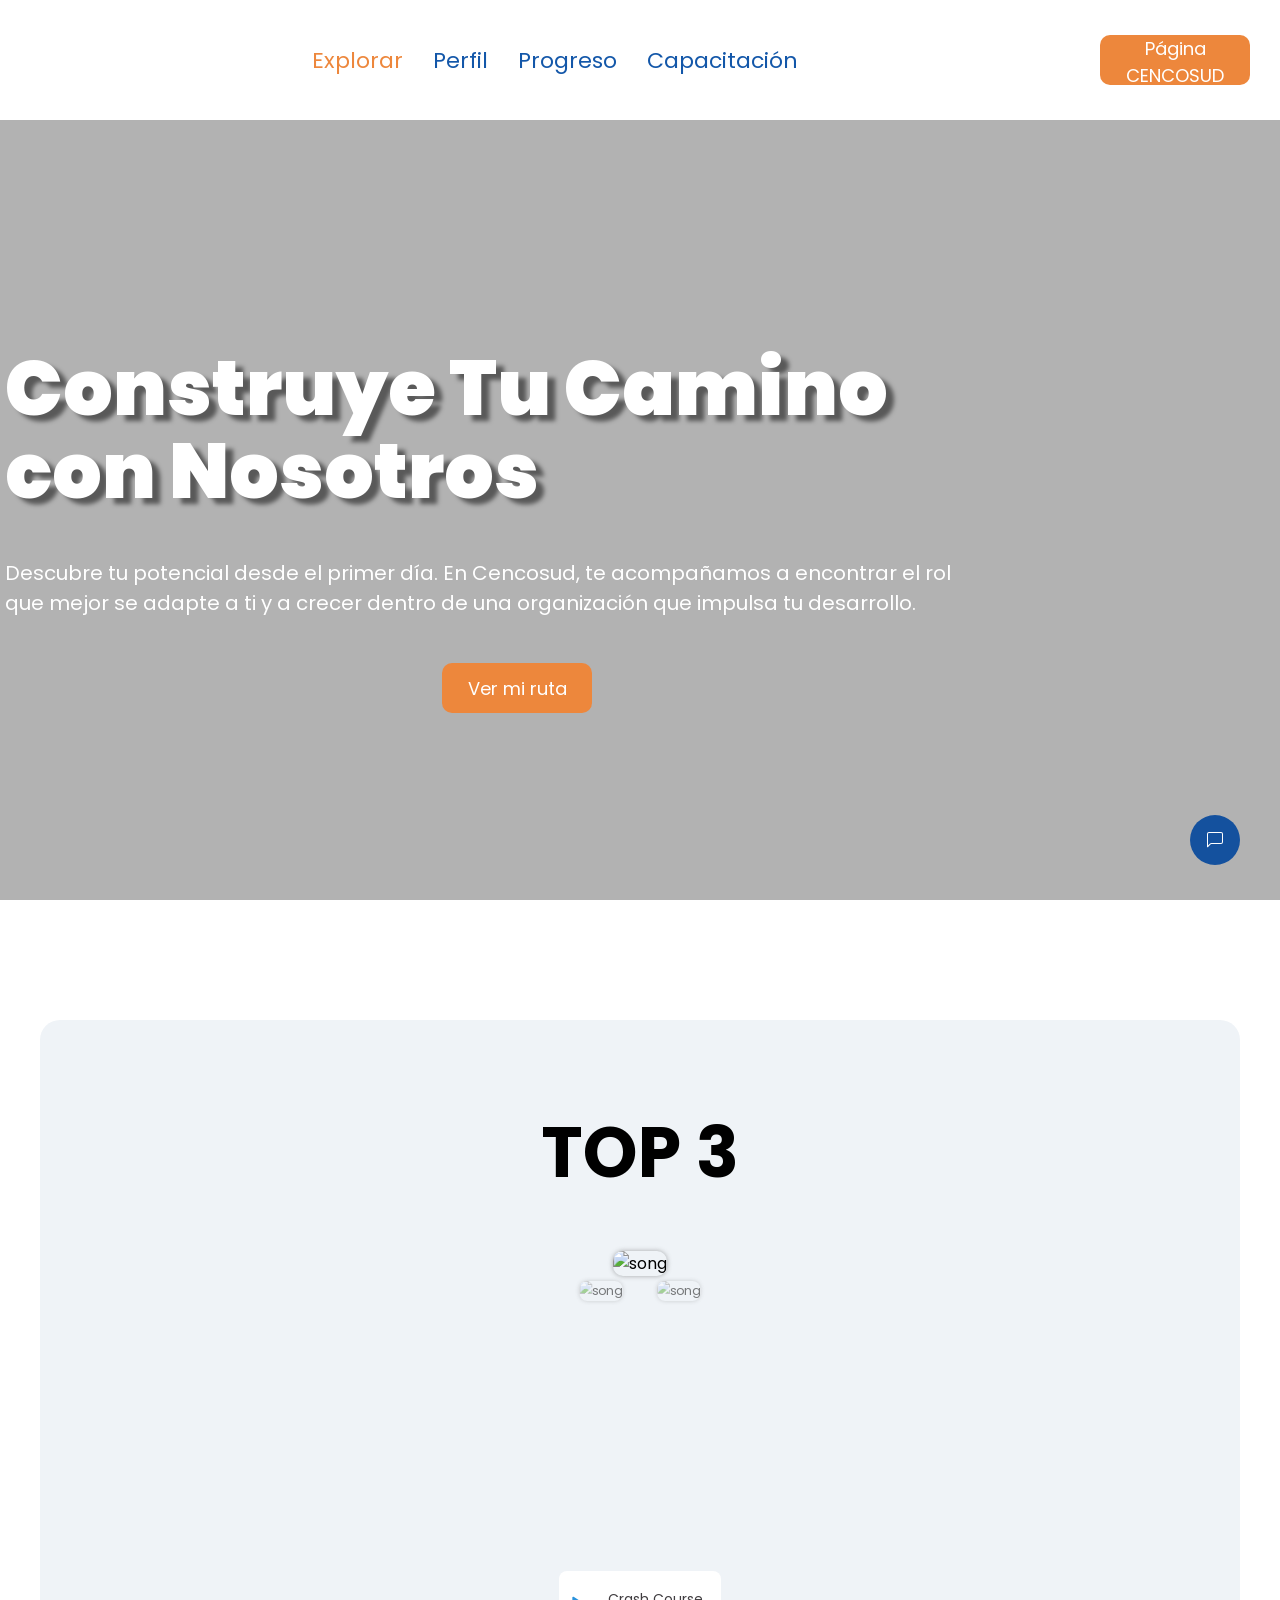
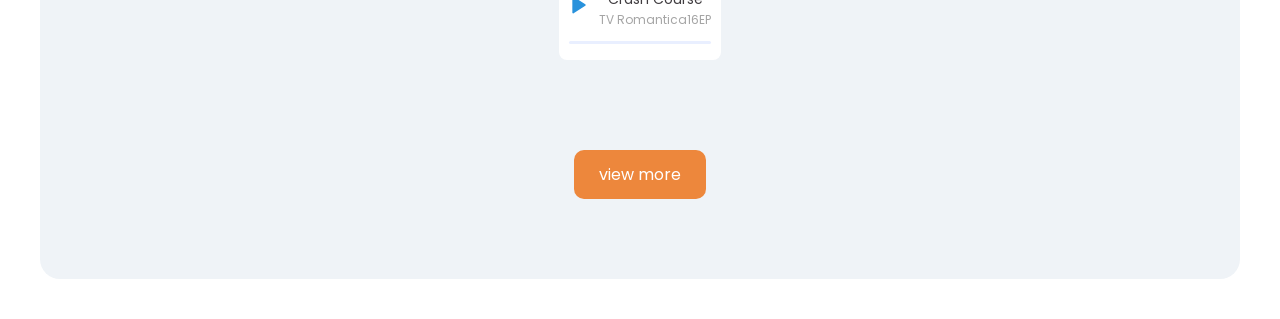
==== HTML/index.html @ 0e4ccda7 "Subiendo archivos ahora si" ====
<!DOCTYPE html>
<html lang="es">
<head>
    <meta charset="UTF-8">
    <meta name="viewport" content="width=device-width, initial-scale=1.0">
    <title>CENCOSUD</title>
    <link rel="stylesheet" href="../CSS/style.css">
    <meta name="viewport" content="width=device-width, initial-scale=1.0">
    <!-- Google fonts Linck-For Icons-->
     <link href="https://fonts.googleapis.com/css2?family=Material+Symbols+Outlined" rel="stylesheet" />
</head>
<body>
    <header class="head">
        <div class="contenedor">
            <div class="logo">
                <span><img src="https://upload.wikimedia.org/wikipedia/commons/d/dc/Cencosud_logo.svg" alt="" width="145px"></span>
            </div>

            <div class="menu-opciones">
                <ul>
                    <li>
                        <a id="home" href="index.html">Explorar</a>
                    </li>
                    <li>
                        <a href="perfil.html">Perfil</a>
                    </li>
                    <li>
                        <a href="#">Progreso</a>
                    </li>
                    <li>
                        <a href="#">Capacitación</a>
                    </li>
                </ul>
            </div>

            <div class="controles-usuario">
                <ion-icon name="search"></ion-icon>
                <button id="btn-sign-up">Página CENCOSUD</button>
                <ion-icon id="btn-menu" name="menu"></ion-icon>
            </div>
        </div>
        
    </header>
    <main>
        <section class="seccion-1">
            <div class="texto">
                <span>Construye Tu Camino con Nosotros</span>
                <br>
                <p>Descubre tu potencial desde el primer día. En Cencosud, te acompañamos a encontrar el rol que mejor se adapte a ti y a crecer dentro de una organización que impulsa tu desarrollo.</p>
                <br>
                <button id="btn-sign-up">Ver mi ruta</button>
            </div>
        </section>
    </main>
</div>
<div class="uno">
    <div class="letra2">
    <h1>TOP 3 </h1>
    <br>
       <div class="container">
        <input type="radio" name="slider" id="item-1" checked>
        <input type="radio" name="slider" id="item-2">
        <input type="radio" name="slider" id="item-3">
      <div class="cards">
        <label class="card" for="item-1" id="song-1">
          <img src="https://encrypted-tbn0.gstatic.com/images?q=tbn:ANd9GcQojtYl7X9Nh3d_WMfOgQzJTNVOuyBtOeC57Q&s" alt="song">
        </label>
        <label class="card" for="item-2" id="song-2">
          <img src="https://encrypted-tbn0.gstatic.com/images?q=tbn:ANd9GcQojtYl7X9Nh3d_WMfOgQzJTNVOuyBtOeC57Q&s" alt="song">
        </label>
        <label class="card" for="item-3" id="song-3">
          <img src="https://encrypted-tbn0.gstatic.com/images?q=tbn:ANd9GcQojtYl7X9Nh3d_WMfOgQzJTNVOuyBtOeC57Q&s" alt="song">
        </label>
      </div>
      <div class="player">
        <div class="upper-part">
          <div class="play-icon">
            <svg width="20" height="20" fill="#2992dc" stroke="#2992dc" stroke-linecap="round" stroke-linejoin="round" stroke-width="2" class="feather feather-play" viewBox="0 0 24 24">
              <defs/>
              <path d="M5 3l14 9-14 9V3z"/>
            </svg>
          </div>
          <div class="info-area" id="test">
            <label class="song-info" id="song-info-1">
              <div class="title">Crash Course</div>
              <div class="sub-line">
                <div class="subtitle">TV Romantica</div>
                <div class="time">16EP</div>
              </div>
            </label>
            <label class="song-info" id="song-info-2">
              <div class="title">The Glory</div>
              <div class="sub-line">
                <div class="subtitle">Drama</div>
                <div class="time">8EP</div>
              </div>
            </label>
            <label class="song-info" id="song-info-3">
              <div class="title">Love To Hate You</div>
              <div class="sub-line">
                <div class="subtitle">Comedia Romantica</div>
                <div class="time">10EP</div>
              </div>
            </label>
          </div>
        </div>
        <div class="progress-bar">
          <span class="progress"></span>
        </div>
      </div>
    </div>
    <br><br>
      <div class="boton">
        <button class="btn-699" onclick="btns()">view more</button>
    </div>
        
    </div>
</section>
    <button class="chatbot-toggler">
        <svg xmlns="http://www.w3.org/2000/svg" width="16" height="16" fill="currentColor" class="bi bi-chat-left" viewBox="0 0 16 16">
            <path d="M14 1a1 1 0 0 1 1 1v8a1 1 0 0 1-1 1H4.414A2 2 0 0 0 3 11.586l-2 2V2a1 1 0 0 1 1-1zM2 0a2 2 0 0 0-2 2v12.793a.5.5 0 0 0 .854.353l2.853-2.853A1 1 0 0 1 4.414 12H14a2 2 0 0 0 2-2V2a2 2 0 0 0-2-2z"/>
        </svg>
        <svg xmlns="http://www.w3.org/2000/svg" width="16" height="16" fill="currentColor" class="bi bi-x-lg" viewBox="0 0 16 16">
            <path d="M2.146 2.854a.5.5 0 1 1 .708-.708L8 7.293l5.146-5.147a.5.5 0 0 1 .708.708L8.707 8l5.147 5.146a.5.5 0 0 1-.708.708L8 8.707l-5.146 5.147a.5.5 0 0 1-.708-.708L7.293 8z"/>
        </svg>
    </button>
    <div class="chatbot">
        <header class="header">
            <h2>Chatbot</h2>
            <svg class="close-btn" xmlns="http://www.w3.org/2000/svg" width="16" height="16" fill="currentColor" class="bi bi-x-lg" viewBox="0 0 16 16">
                <path d="M2.146 2.854a.5.5 0 1 1 .708-.708L8 7.293l5.146-5.147a.5.5 0 0 1 .708.708L8.707 8l5.147 5.146a.5.5 0 0 1-.708.708L8 8.707l-5.146 5.147a.5.5 0 0 1-.708-.708L7.293 8z"/>
            </svg>
        </header>
        <ul class="chatbox">
            <li class="chat incoming">
                <span class="material-symbols-outlined">smart_toy</span>
                <p>Hola, ¿en que puedo ayudarte? <br> Me podrias informar..</p>
            </li>
        </ul>
        <div class="chat-input">
            <textarea placeholder="Enviar mensage" required></textarea>
            <span id="send-btn" class="material-symbols-outlined">send</span>
        </div>
    </div>

    <script type="module" src="https://unpkg.com/ionicons@7.1.0/dist/ionicons/ionicons.esm.js"></script>
    <script nomodule src="https://unpkg.com/ionicons@7.1.0/dist/ionicons/ionicons.js"></script>
    <script src="../JS/script.js"></script>
    <script src="../JS/script2.js"></script>
</body>
</html>
---- CSS/style.css ----
@import url('https://fonts.googleapis.com/css2?family=Poppins:wght@400;600&display=swap');

:root{
    --background-color:#d7d7d7;
    --color-principal:rgb(237,135,60);
    --color-texto:#1357a9;
    --color-hover:rgb(243,175,125);
    --color-titulo:rgb(234, 217, 200);
}
*{
    margin: 0;
    padding: 0;
    box-sizing: border-box;
    font-family: 'Poppins', sans-serif;
}
body{
    background-image:url(https://media.istockphoto.com/id/1947499362/es/foto/grupo-feliz-de-gente-de-negocios-discutiendo-la-estrategia-durante-la-reuni%C3%B3n-del-equipo-en-el.jpg?s=612x612&w=is&k=20&c=bhwpzDXOCRJqXQF7XyUDvnE7elRLzq-Gkh4oETHHo2c=);
    background-size: cover;
    background-repeat: no-repeat;
    background-position: center;
    background-attachment: fixed;
    min-height: 100vh;
    position: relative;
}

/* 👇 CAPA DIFUMINADA */
body::before{
    content: "";
    position: fixed;
    top: 0;
    left: 0;
    width: 100%;
    height: 100%;

    backdrop-filter: blur(8px); /* 🔥 DIFUMINADO */
    background: rgba(0,0,0,0.3); /* 👈 oscurece un poco (pro) */

    z-index: -1;
}

/*Encabezado*/
.head{
    
    position: fixed;
    top: 0;
    z-index: 100;
    width: 100%;
    height: 120px;
    color: var(--color-texto);
    background-color:#FFF;
}
.head .contenedor{
    display: flex;
    justify-content: space-between;
    align-items: center;
    width: 100%;
    max-width: 1280px;
    height: 100%;
    margin: 0 auto;
    padding: 0 30px;
}

/*LOGO*/
.head .logo{
    display: flex;
    align-items: center;
}

.head .logo span{
    font-size: 35px;
    font-weight: 600;
    color: var(--color-titulo);
}

/*Menú opciones*/
.head .menu-opciones{
    height: auto;
}
.head .menu-opciones ul{

    display: flex;
    flex-direction: row;
}
.head .menu-opciones li{
    list-style: none;
    margin: 15px;
}
.head .menu-opciones a{
    color: var(--color-texto);
    text-decoration: none;
    transition: color 0.2s ease;
    font-size: 22px;
}
.head .menu-opciones a:hover{
    color: var(--color-principal);
}

/*Controles usuario*/
.head .controles-usuario{

    display: flex;
    gap: 20px;
    align-items: center;
    order: 1;
}
.head .controles-usuario ion-icon{
    font-size: 25px;
    cursor: pointer;
    color: var(--color-principal);
}
.head .controles-usuario ion-icon:hover{
    color: var(--color-hover);
}


main .seccion-1 .texto button{
    align-self: center; /* 👈 CENTRA SOLO EL BOTÓN */
}

#btn-sign-up{
    border: none;
    cursor: pointer;
    width: 150px;
    height: 50px;
    border-radius: 10px;
    background-color: var(--color-principal);
    color: #fff;
    font-size: 18px;
}
#btn-sign-up:hover{
    background-color: var(--color-hover);
}

.head #btn-menu{
    display: none;
}

.head #home{
    color: var(--color-principal);
}




/*Main*/
main{
    margin-top: 80px;
    justify-content: flex-start;
}
main .seccion-1 {
    max-width: 1280px;
    margin: 0 auto;
    display: flex;
    justify-content: flex-start; /* 👈 IZQUIERDA */
    align-items: center;
    height: 100vh;
    width: 100%;
    padding-left: 5px; /* opcional */
}
main .seccion-1 .texto {
    display: flex;
    flex-direction: column;
    align-items: flex-start; /* 👈 clave */
    text-align: left;
    gap: 10px;
}
main .seccion-1 .texto span{
    display: block; /* 👈 MUY IMPORTANTE */
    color: #ffffff;
    font-size: 6vw;
    font-weight: 900;
    line-height: 6.5vw;
    width: 80vw;
    text-shadow: 8px 6px 4px rgba(0, 0, 0, 0.5);
}
main .seccion-1 .texto p{
    width: 75vw;
    font-size: 20px;
    color: #fff;
}

main .seccion-1 .texto .precio-nuevo{
    font-size: 25px;
    color: var(--color);
}


/*Responsive*/
@media (max-width: 865px){

    .head #btn-menu{
        display: block;
    }
    .head .menu-opciones{
        height: 0;
        background-color: #fff;
        overflow: hidden;
        border-bottom: 2px solid var(--color-principal);
        transition: height 0.5s ease;
    }
    .head .menu-opciones.mostrar{
        height: 350px;
    }
    .head .menu-opciones.min{
        height: calc(100vh - 80px);
        overflow-y: auto;
    }
    .head .menu-opciones ul{
        flex-direction: column;
        align-items: center;
    }
}
@media (max-width:325px){
    .head .logo ion-icon{
        display: none;
    }
    .head .logo span{
        font-size: 20px;
    }
}


/*Estilos responsivos main*/
@media (max-width: 1000px){
    main .seccion-1 {
        width: 100%;
    }

    main .seccion-1 {
        width: 100%;
        justify-content: start;
        padding-top: 25px;
        flex-direction: column;
    }
    main .seccion-1 .texto{
        text-align: center;
        width: 80%;
        order: 1;
        margin-top: 20px;
    }

}




.chatbot-toggler{
    position: fixed;
    right: 40px;
    bottom: 35px;
    height: 50px;
    width: 50px;
    color: #FFF;
    border: none;
    display: flex;
    align-items: center;
    justify-content: center;
    outline: none;
    cursor: pointer;
    background: #14519E;
    border-radius: 50%;
    transition: all 0.2s ease;
}

.show-chatbot .chatbot-toggler{
    transform: rotate(90deg);
}

.chatbot-toggler svg{
    position: absolute;
}
.show-chatbot .chatbot-toggler svg:first-child, 
.chatbot-toggler svg:last-child{
    opacity: 0;
}
.show-chatbot .chatbot-toggler svg:last-child{
    opacity: 1;
}
.chatbot{
    position: fixed;
    right: 40px;
    bottom: 100px;
    width: 420px;
    transform: scale(0.5);
    opacity: 0;
    pointer-events: none;
    border-radius: 15px;
    overflow: hidden;
    background: #B6C9E1;
    transform-origin:bottom right;
    box-shadow: 0 0 128px 0 rgba(0,0,0,0.1),
    0 32px 64px -48px rgba(0,0,0,0.5);
    transition: all 0.1s ease;
}
.show-chatbot .chatbot{
    transform: scale(1);
    opacity: 1;
    pointer-events: auto;
}
.chatbot .header{
    background: #14519E;
    padding: 16px 0;
    text-align: center;
    position: relative;
}
.chatbot .header h2{
    color: #FFF;
    font-size: 1.4rem;

}
.chatbot .header svg{
    position: absolute;
    right: 20px;
    top: 50%;
    color: #FFF;
    cursor: pointer;
    display: none;
    transform: translateY(-50%);
}
.chatbot .chatbox{
    height: 430px;
    overflow-y: auto;
    padding: 30px 20px 100px;
}


.chatbot .chat{
    display: flex;
}
.chatbot .incoming span{
    height: 32px;
    width: 30px;
    color: #FFF;
    align-self: flex-end;
    background: #14519E;
    text-align: center;
    line-height: 32px;
    border-radius: 6px;
    margin: 0 10px 7px 0;
}
.chatbot .outgoing{
    margin: 20px 0;
    justify-content: flex-end;
}
.chatbot .chat p{
    color: #FFF;
    max-width: 75%;
    white-space: pre-wrap;
    font-size: 0.95rem;
    padding: 12px 16px;
    border-radius: 10px 10px 0 10px;
    background: #14519E;
}
.chatbot .incoming p{
    color: #000;
    background: #f2f2f2;
    border-radius:10px 10px 10px 0;
}
.chatbot .chat-input{
    position: absolute;
    bottom: 0;
    width: 100%;
    display: flex;
    gap: 5px;
    background: #FFF;
    padding: 5px 20px;
    border-top: 1px solid #ccc;
}
.chat-input textarea{
    height: 55px;
    width: 100%;
    border: none;
    outline: none;
    max-height: 180px;
    font-size: 0.95rem;
    resize: none;
    padding: 16px 15px 16px 0; 
}
.chat-input span{
    align-self:flex-end;
    height: 55px;
    line-height: 55px;
    color: #14519E;
    font-size: 1.35rem;
    cursor: pointer;
    visibility: hidden;
}
.chat-input textarea:valid ~ span{
    visibility: visible;
}

@media(max-width:490px){
    .chatbot{
        right: 0;
        bottom: 0;
        width: 100%;
        height: 100%;
        border-radius: 0;
    }
    .chatbot .chatbox{
        height: 90%;
    }
    .chatbot .header svg{
        display: block;
    }
}




/* CONTENEDOR GENERAL */
.uno{
  width: 100%;
  display: flex;
  flex-direction: column;
  align-items: center;
}

/* CONTENEDOR PRINCIPAL */
.container {
  width: 100%;
  max-width: 800px;
  height: auto;
  transform-style: preserve-3d;
  display: flex;
  justify-content: center;
  flex-direction: column;
  align-items: center;
  margin: 0 auto; /* CENTRADO */
  padding: 20px;
}

/* OCULTAR INPUTS */
.container input{
  display: none;
}

/* CARDS */
.cards {
  position: relative;
  width: 100%;
  height: 300px;
  margin-bottom: 20px;
}

.card {
  position: absolute;
  width: 60%;
  height: 100%;
  left: 0;
  right: 0;
  margin: auto;
  transition: transform .4s ease, opacity .4s ease;
  cursor: pointer;
}

.card img {
  width: 100%;
  height: 100%;
  border-radius: 10px;
  object-fit: cover;
  box-shadow: 0px 0px 5px rgba(81, 81, 81, 0.47);
}

/* EFECTO SLIDER */
#item-1:checked ~ .cards #song-1,
#item-2:checked ~ .cards #song-2,
#item-3:checked ~ .cards #song-3 {
  transform: translateX(0) scale(1);
  opacity: 1;
  z-index: 2;
}

#item-1:checked ~ .cards #song-2,
#item-2:checked ~ .cards #song-3,
#item-3:checked ~ .cards #song-1 {
  transform: translateX(40%) scale(0.8);
  opacity: 0.5;
  z-index: 1;
}

#item-1:checked ~ .cards #song-3,
#item-2:checked ~ .cards #song-1,
#item-3:checked ~ .cards #song-2 {
  transform: translateX(-40%) scale(0.8);
  opacity: 0.5;
  z-index: 1;
}

/* PLAYER */
.player {
  background-color: #fff;
  border-radius: 8px;
  width: 100%;
  max-width: 400px;
  padding: 16px 10px;
}

.upper-part {
  display: flex;
  align-items: center;
  margin-bottom: 12px;
}

.play-icon{
  margin-right: 10px;
}

.song-info {
  width: 100%;
}

.song-info .title {
  color: #403d40;
  font-size: 14px;
  line-height: 24px;
}

.sub-line {
  display: flex;
  justify-content: space-between;
}

.subtitle, .time {
  font-size: 12px;
  color: #a5a5a5;
}

/* BARRA */
.progress-bar {
  height: 3px;
  width: 100%;
  background-color: #e9efff;
  border-radius: 2px;
  overflow: hidden;
}

.progress {
  width: 60%;
  height: 100%;
  background-color: #2992dc;
  border-radius: 6px;
}

/* INFO SLIDE */
.info-area {
  width: 100%;
  position: relative;
  transition: transform .4s ease-in;
}

#item-1:checked ~ .player #test {
  transform: translateY(0);
}

#item-2:checked ~ .player #test {
  transform: translateY(-40px);
}

#item-3:checked ~ .player #test {
  transform: translateY(-80px);
}

/* BOTÓN */
.boton{
  width: 100%;
  display: flex;
  justify-content: center;
  margin-top: 20px;
}

.btn-699{
  padding: 12px 25px;
  border: none;
  border-radius: 10px;
  background: var(--color-principal);
  color: #fff;
  cursor: pointer;
  font-size: 16px;
}

.btn-699:hover{
  background: var(--color-hover);
}

/* RESPONSIVE TABLET */
@media (max-width: 768px){

  .card{
    width: 80%;
  }

  .cards{
    height: 250px;
  }

  .container{
    padding: 10px;
  }
}

/* RESPONSIVE MÓVIL */
@media (max-width: 480px){

  .card{
    width: 90%;
  }

  .cards{
    height: 200px;
  }

  .player{
    max-width: 90%;
  }

  .song-info .title{
    font-size: 12px;
  }

  .subtitle, .time{
    font-size: 10px;
  }

  .btn-699{
    width: 80%;
  }
}
.uno{
    text-align: center;
    background-color: #eff3f7;

    width: 100%;
    padding: 80px 20px; /* 👈 reemplaza height */
    margin: 40px auto;
    max-width: 1200px;
    border-radius: 20px;
}

/* TÍTULOS */
.uno h1{
    font-size: 70px;
}

.uno h2{
    font-size: 28px;
}

/* RESPONSIVE TABLET */
@media (max-width: 768px){

    .uno{
        padding: 60px 15px;
    }

    .uno h1{
        font-size: 45px;
    }

    .uno h2{
        font-size: 22px;
    }
}

/* RESPONSIVE MÓVIL */
@media (max-width: 480px){

    .uno{
        padding: 50px 10px;
    }

    .uno h1{
        font-size: 32px;
    }

    .uno h2{
        font-size: 18px;
    }
}


/* OCULTAR TODAS LAS INFO */
.song-info{
  opacity: 0;
  transform: translateY(20px);
  position: absolute;
  transition: all 0.4s ease;
}

#item-1:checked ~ .player #song-info-1,
#item-2:checked ~ .player #song-info-2,
#item-3:checked ~ .player #song-info-3{
  opacity: 1;
  transform: translateY(0);
  position: relative;
}
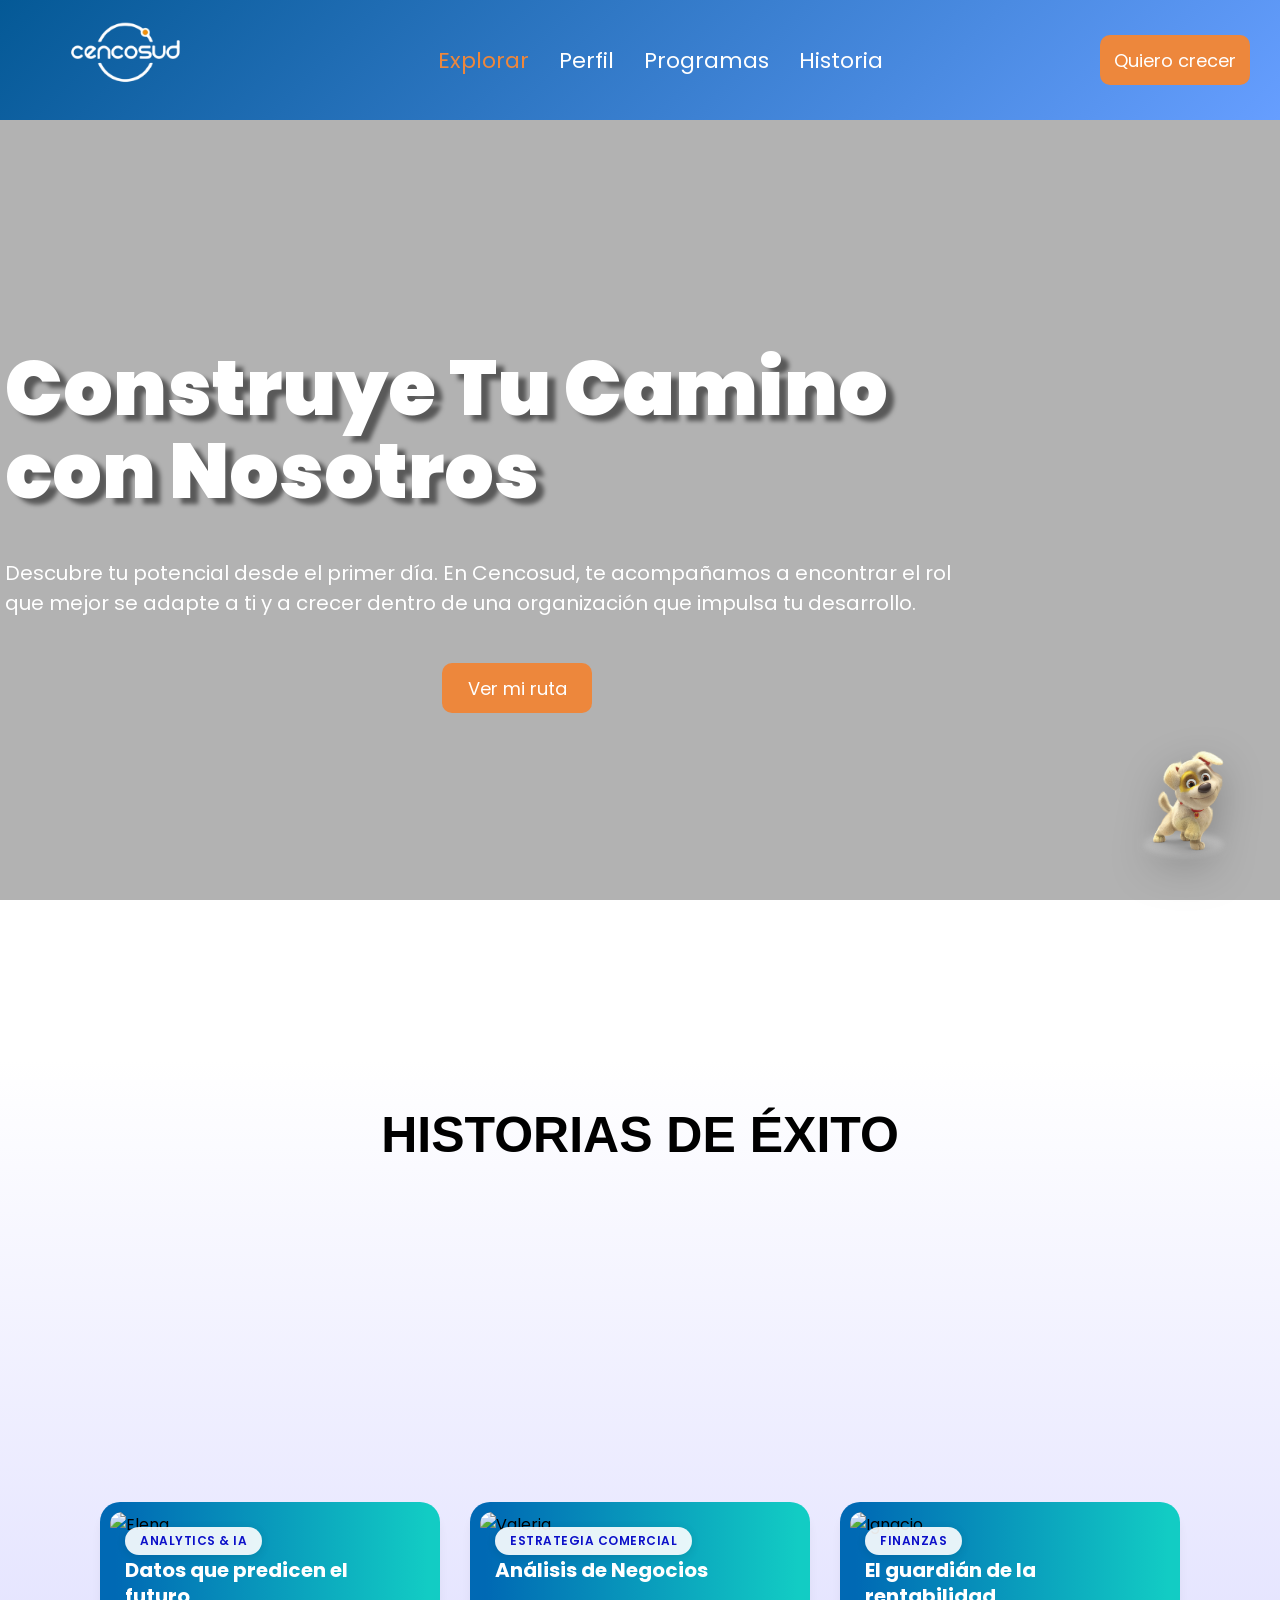
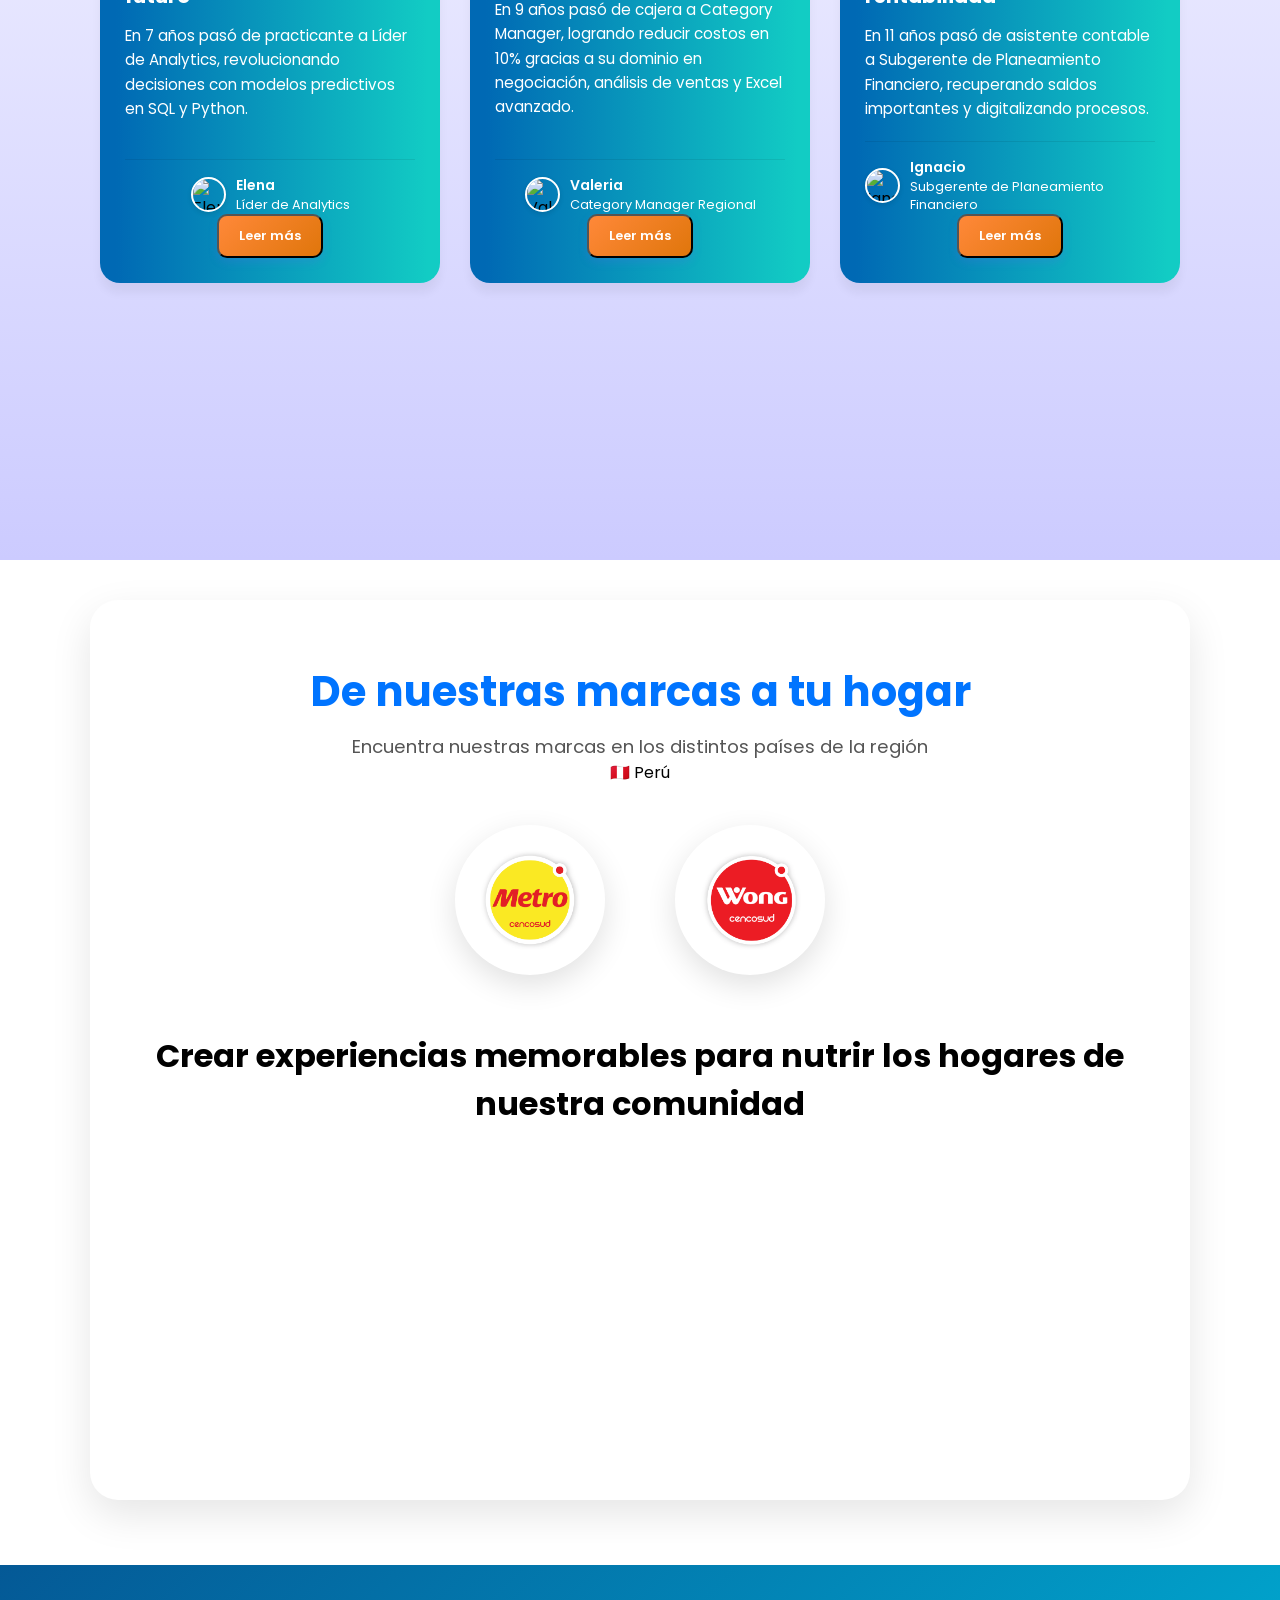
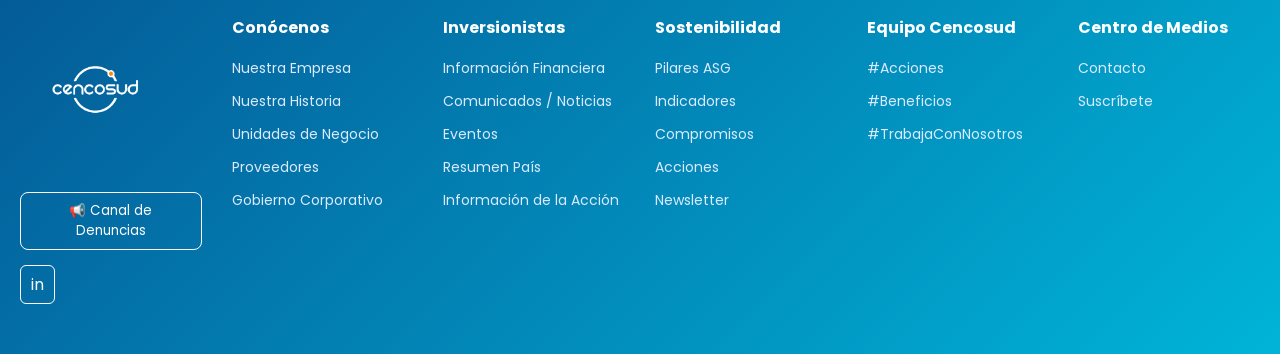
==== commit 774c33c0: "Agrego nuevos archivos al proyecto" ====
--- a/HTML/index.html
+++ b/HTML/index.html
@@ -5,6 +5,8 @@
     <meta name="viewport" content="width=device-width, initial-scale=1.0">
     <title>CENCOSUD</title>
     <link rel="stylesheet" href="../CSS/style.css">
+    <link rel="stylesheet" href="../CSS/perriPose.css">
+    <link rel = "stylesheet" href = "https://cdn.jsdelivr.net/npm/swiper@11/swiper-bundle.min.css" />
     <meta name="viewport" content="width=device-width, initial-scale=1.0">
     <!-- Google fonts Linck-For Icons-->
      <link href="https://fonts.googleapis.com/css2?family=Material+Symbols+Outlined" rel="stylesheet" />
@@ -13,7 +15,7 @@
     <header class="head">
         <div class="contenedor">
             <div class="logo">
-                <span><img src="https://upload.wikimedia.org/wikipedia/commons/d/dc/Cencosud_logo.svg" alt="" width="145px"></span>
+                <span><img src="../IMG/logoCencosud.png" alt="" width="190px"></span>
             </div>
 
             <div class="menu-opciones">
@@ -25,17 +27,16 @@
                         <a href="perfil.html">Perfil</a>
                     </li>
                     <li>
-                        <a href="#">Progreso</a>
+                        <a href="Programas.html">Programas</a>
                     </li>
                     <li>
-                        <a href="#">Capacitación</a>
+                        <a href="historia.html">Historia</a>
                     </li>
                 </ul>
             </div>
 
             <div class="controles-usuario">
-                <ion-icon name="search"></ion-icon>
-                <button id="btn-sign-up">Página CENCOSUD</button>
+                <button id="btn-sign-up" onclick = " window.location.href = 'tuRuta.html'">Quiero crecer</button>
                 <ion-icon id="btn-menu" name="menu"></ion-icon>
             </div>
         </div>
@@ -48,104 +49,462 @@
                 <br>
                 <p>Descubre tu potencial desde el primer día. En Cencosud, te acompañamos a encontrar el rol que mejor se adapte a ti y a crecer dentro de una organización que impulsa tu desarrollo.</p>
                 <br>
-                <button id="btn-sign-up">Ver mi ruta</button>
+                <button id="btn-sign">Ver mi ruta</button>
             </div>
         </section>
     </main>
 </div>
-<div class="uno">
-    <div class="letra2">
-    <h1>TOP 3 </h1>
-    <br>
-       <div class="container">
-        <input type="radio" name="slider" id="item-1" checked>
-        <input type="radio" name="slider" id="item-2">
-        <input type="radio" name="slider" id="item-3">
-      <div class="cards">
-        <label class="card" for="item-1" id="song-1">
-          <img src="https://encrypted-tbn0.gstatic.com/images?q=tbn:ANd9GcQojtYl7X9Nh3d_WMfOgQzJTNVOuyBtOeC57Q&s" alt="song">
-        </label>
-        <label class="card" for="item-2" id="song-2">
-          <img src="https://encrypted-tbn0.gstatic.com/images?q=tbn:ANd9GcQojtYl7X9Nh3d_WMfOgQzJTNVOuyBtOeC57Q&s" alt="song">
-        </label>
-        <label class="card" for="item-3" id="song-3">
-          <img src="https://encrypted-tbn0.gstatic.com/images?q=tbn:ANd9GcQojtYl7X9Nh3d_WMfOgQzJTNVOuyBtOeC57Q&s" alt="song">
-        </label>
+<main class="historiasE">
+  <div class="historias">
+    <h1> HISTORIAS DE ÉXITO </h1>
+  </div><br><br>
+
+  <div class="contend">
+    <div class="wrapper">
+      <div class="card-list swiper-wrapper">
+
+        <!-- Tarjeta 1: Valeria -->
+        <div class="card swiper-slide">
+          <div class="card-image">
+            <img src="../IMG/valeria.JPG" alt="Valeria" />
+            <div class="card-tag">Estrategia Comercial</div>
+          </div>
+          <div class="card-content">
+            <h3 class="card-title">Análisis de Negocios</h3>
+            <p class="card-text">En 9 años pasó de cajera a Category Manager, logrando reducir costos en 10% gracias a su dominio en negociación, análisis de ventas y Excel avanzado.</p>
+            <div class="card-footer">
+              <div class="card-profile">
+                <img src="../IMG/valeria.JPG" alt="Valeria" />
+                <div class="card-profile-info">
+                  <span class="card-profile-name">Valeria</span>
+                  <span class="card-profile-role">Category Manager Regional</span>
+                </div>
+              </div>
+              <button class="card-button" data-person="valeria">Leer más</button>
+            </div>
+          </div>
+        </div>
+
+        <!-- Tarjeta 2: Ignacio -->
+        <div class="card swiper-slide">
+          <div class="card-image">
+            <img src="https://encrypted-tbn0.gstatic.com/images?q=tbn:ANd9GcTXj1sLAKpscYcXz74xH48-WbhO77bkRyE1PQ&s" alt="Ignacio" />
+            <div class="card-tag">Finanzas</div>
+          </div>
+          <div class="card-content">
+            <h3 class="card-title">El guardián de la rentabilidad</h3>
+            <p class="card-text">En 11 años pasó de asistente contable a Subgerente de Planeamiento Financiero, recuperando saldos importantes y digitalizando procesos.</p>
+            <div class="card-footer">
+              <div class="card-profile">
+                <img src="https://encrypted-tbn0.gstatic.com/images?q=tbn:ANd9GcTXj1sLAKpscYcXz74xH48-WbhO77bkRyE1PQ&s" alt="Ignacio" />
+                <div class="card-profile-info">
+                  <span class="card-profile-name">Ignacio</span>
+                  <span class="card-profile-role">Subgerente de Planeamiento Financiero</span>
+                </div>
+              </div>
+              <button class="card-button" data-person="ignacio">Leer más</button>
+            </div>
+          </div>
+        </div>
+
+        <!-- Tarjeta 3: Camila -->
+        <div class="card swiper-slide">
+          <div class="card-image">
+            <img src="https://encrypted-tbn0.gstatic.com/images?q=tbn:ANd9GcQZFAs3JMgFku7iPhd05M0g0u_7u8awSeS5BQ&s" alt="Camila" />
+            <div class="card-tag">Marketing Digital</div>
+          </div>
+          <div class="card-content">
+            <h3 class="card-title">La voz detrás de la marca digital</h3>
+            <p class="card-text">En 9 años creció de practicante a Jefa de Marketing Digital, duplicando usuarios de la app mediante estrategia en redes y UX.</p>
+            <div class="card-footer">
+              <div class="card-profile">
+                <img src="https://encrypted-tbn0.gstatic.com/images?q=tbn:ANd9GcQZFAs3JMgFku7iPhd05M0g0u_7u8awSeS5BQ&s" alt="Camila" />
+                <div class="card-profile-info">
+                  <span class="card-profile-name">Camila</span>
+                  <span class="card-profile-role">Jefa de Marketing Digital</span>
+                </div>
+              </div>
+              <button class="card-button" data-person="camila">Leer más</button>
+            </div>
+          </div>
+        </div>
+
+        <!-- Tarjeta 4: Ricardo -->
+        <div class="card swiper-slide">
+          <div class="card-image">
+            <img src="https://encrypted-tbn0.gstatic.com/images?q=tbn:ANd9GcQJ7XtJxKCHmUAwHISP40Ox3Cf01LBtx-R1fw&s" alt="Ricardo" />
+            <div class="card-tag">Operaciones</div>
+          </div>
+          <div class="card-content">
+            <h3 class="card-title">Optimizando el motor del Retail</h3>
+            <p class="card-text">En 11 años ascendió de asistente a Gerente de Procesos Operativos, optimizando logística con metodologías Lean.</p>
+            <div class="card-footer">
+              <div class="card-profile">
+                <img src="https://encrypted-tbn0.gstatic.com/images?q=tbn:ANd9GcQJ7XtJxKCHmUAwHISP40Ox3Cf01LBtx-R1fw&s" alt="Ricardo" />
+                <div class="card-profile-info">
+                  <span class="card-profile-name">Ricardo</span>
+                  <span class="card-profile-role">Gerente de Procesos Operativos</span>
+                </div>
+              </div>
+              <button class="card-button" data-person="ricardo">Leer más</button>
+            </div>
+          </div>
+        </div>
+
+        <!-- Tarjeta 5: Elena -->
+        <div class="card swiper-slide">
+          <div class="card-image">
+            <img src="https://imgmedia.larepublica.pe/1000x590/larepublica/original/2022/10/14/6349b95dd793850877367596.webp" alt="Elena" />
+            <div class="card-tag">Analytics & IA</div>
+          </div>
+          <div class="card-content">
+            <h3 class="card-title">Datos que predicen el futuro</h3>
+            <p class="card-text">En 7 años pasó de practicante a Líder de Analytics, revolucionando decisiones con modelos predictivos en SQL y Python.</p>
+            <div class="card-footer">
+              <div class="card-profile">
+                <img src="https://imgmedia.larepublica.pe/1000x590/larepublica/original/2022/10/14/6349b95dd793850877367596.webp" alt="Elena" />
+                <div class="card-profile-info">
+                  <span class="card-profile-name">Elena</span>
+                  <span class="card-profile-role">Líder de Analytics</span>
+                </div>
+              </div>
+              <button class="card-button" data-person="elena">Leer más</button>
+            </div>
+          </div>
+        </div>
+
       </div>
-      <div class="player">
-        <div class="upper-part">
-          <div class="play-icon">
-            <svg width="20" height="20" fill="#2992dc" stroke="#2992dc" stroke-linecap="round" stroke-linejoin="round" stroke-width="2" class="feather feather-play" viewBox="0 0 24 24">
-              <defs/>
-              <path d="M5 3l14 9-14 9V3z"/>
-            </svg>
-          </div>
-          <div class="info-area" id="test">
-            <label class="song-info" id="song-info-1">
-              <div class="title">Crash Course</div>
-              <div class="sub-line">
-                <div class="subtitle">TV Romantica</div>
-                <div class="time">16EP</div>
-              </div>
-            </label>
-            <label class="song-info" id="song-info-2">
-              <div class="title">The Glory</div>
-              <div class="sub-line">
-                <div class="subtitle">Drama</div>
-                <div class="time">8EP</div>
-              </div>
-            </label>
-            <label class="song-info" id="song-info-3">
-              <div class="title">Love To Hate You</div>
-              <div class="sub-line">
-                <div class="subtitle">Comedia Romantica</div>
-                <div class="time">10EP</div>
-              </div>
-            </label>
-          </div>
-        </div>
-        <div class="progress-bar">
-          <span class="progress"></span>
-        </div>
+    </div>
+  </div>
+</main>
+
+<!-- ===================== MODAL ===================== -->
+<div id="modal" class="modal">
+  <div class="modal-content">
+    <span class="close-btn">&times;</span>
+    <div id="modal-body"></div>
+  </div>
+</div>
+        <!-- Paginación -->
+
+    
+      <div class="marcas-container">
+    <h2>De nuestras marcas a tu hogar</h2>
+    <p class="subtitulo">Encuentra nuestras marcas en los distintos países de la región</p>
+
+    <div class="paises">
+      <div class="pais activo">🇵🇪 Perú</div>
+    </div>
+
+    <div class="marcas">
+      <div class="marca" data-marca="metro">
+        <img src="../IMG/Logo Metro (2).png" alt="Metro">
+        <div class="tooltip">Supermercado accesible</div>
       </div>
-    </div>
-    <br><br>
-      <div class="boton">
-        <button class="btn-699" onclick="btns()">view more</button>
-    </div>
-        
-    </div>
-</section>
-    <button class="chatbot-toggler">
-        <svg xmlns="http://www.w3.org/2000/svg" width="16" height="16" fill="currentColor" class="bi bi-chat-left" viewBox="0 0 16 16">
-            <path d="M14 1a1 1 0 0 1 1 1v8a1 1 0 0 1-1 1H4.414A2 2 0 0 0 3 11.586l-2 2V2a1 1 0 0 1 1-1zM2 0a2 2 0 0 0-2 2v12.793a.5.5 0 0 0 .854.353l2.853-2.853A1 1 0 0 1 4.414 12H14a2 2 0 0 0 2-2V2a2 2 0 0 0-2-2z"/>
-        </svg>
-        <svg xmlns="http://www.w3.org/2000/svg" width="16" height="16" fill="currentColor" class="bi bi-x-lg" viewBox="0 0 16 16">
-            <path d="M2.146 2.854a.5.5 0 1 1 .708-.708L8 7.293l5.146-5.147a.5.5 0 0 1 .708.708L8.707 8l5.147 5.146a.5.5 0 0 1-.708.708L8 8.707l-5.146 5.147a.5.5 0 0 1-.708-.708L7.293 8z"/>
-        </svg>
-    </button>
-    <div class="chatbot">
-        <header class="header">
-            <h2>Chatbot</h2>
-            <svg class="close-btn" xmlns="http://www.w3.org/2000/svg" width="16" height="16" fill="currentColor" class="bi bi-x-lg" viewBox="0 0 16 16">
-                <path d="M2.146 2.854a.5.5 0 1 1 .708-.708L8 7.293l5.146-5.147a.5.5 0 0 1 .708.708L8.707 8l5.147 5.146a.5.5 0 0 1-.708.708L8 8.707l-5.146 5.147a.5.5 0 0 1-.708-.708L7.293 8z"/>
-            </svg>
-        </header>
-        <ul class="chatbox">
-            <li class="chat incoming">
-                <span class="material-symbols-outlined">smart_toy</span>
-                <p>Hola, ¿en que puedo ayudarte? <br> Me podrias informar..</p>
-            </li>
-        </ul>
-        <div class="chat-input">
-            <textarea placeholder="Enviar mensage" required></textarea>
-            <span id="send-btn" class="material-symbols-outlined">send</span>
-        </div>
-    </div>
-
+
+      <div class="marca" data-marca="wong">
+        <img src="../IMG/Logo Wong (1).png" alt="Wong">
+        <div class="tooltip">Experiencia premium</div>
+      </div>
+    </div><br><br><br>
+    <h1>Crear experiencias memorables para nutrir los hogares de nuestra comunidad </h1>
+  </div>​​
+<!-- MODAL -->
+<div id="modalMarcas" class="modal">
+  <div class="modal-content">
+    <span id="closeMarcas">&times;</span>
+    <div id="modalBodyMarcas"></div>
+  </div>
+</div>
+
+
+      <!-- MASCOTA -->
+  <div class="mascota-container">
+    <img src="../IMG/Perry_pose_v001_B_0006.png" 
+         class="mascota" 
+         id="mascota"
+         alt="Perry">
+    
+    <div id="burbuja" class="burbuja">
+      <p id="textoBurbuja">👋 ¡Hola! Soy Perry, tu guía en Cencosud.<br>¿En qué te ayudo hoy?</p>
+      <div class="opciones">
+        <button onclick="responder('ruta')">📈 Mi Ruta de Crecimiento</button>
+        <button onclick="responder('historias')">🌟 Historias Reales</button>
+        <button onclick="responder('skills')">🧠 Habilidades que buscamos</button>
+      </div>
+    </div>
+  </div>
+
+  
+  <!-- FOOTER-->
+     <footer class="footer">
+
+  <div class="footer-container">
+
+    <!-- LOGO + SOCIAL -->
+    <div class="footer-col logo-col">
+      <img src="../IMG/logoCencosud.png" class="logo-footer">
+
+      <button class="btn-denuncia">📢 Canal de Denuncias</button>
+
+      <div class="social">
+        <span>in</span>
+      </div>
+    </div>
+
+    <!-- COLUMNA 1 -->
+    <div class="footer-col">
+      <h3>Conócenos</h3>
+      <ul>
+        <li><a href="#">Nuestra Empresa</a></li>
+        <li><a href="#">Nuestra Historia</a></li>
+        <li><a href="#">Unidades de Negocio</a></li>
+        <li><a href="#">Proveedores</a></li>
+        <li><a href="#">Gobierno Corporativo</a></li>
+      </ul>
+    </div>
+
+    <!-- COLUMNA 2 -->
+    <div class="footer-col">
+      <h3>Inversionistas</h3>
+      <ul>
+        <li><a href="#">Información Financiera</a></li>
+        <li><a href="#">Comunicados / Noticias</a></li>
+        <li><a href="#">Eventos</a></li>
+        <li><a href="#">Resumen País</a></li>
+        <li><a href="#">Información de la Acción</a></li>
+      </ul>
+    </div>
+
+    <!-- COLUMNA 3 -->
+    <div class="footer-col">
+      <h3>Sostenibilidad</h3>
+      <ul>
+        <li><a href="#">Pilares ASG</a></li>
+        <li><a href="#">Indicadores</a></li>
+        <li><a href="#">Compromisos</a></li>
+        <li><a href="#">Acciones</a></li>
+        <li><a href="#">Newsletter</a></li>
+      </ul>
+    </div>
+
+    <!-- COLUMNA 4 -->
+    <div class="footer-col">
+      <h3>Equipo Cencosud</h3>
+      <ul>
+        <li><a href="#">#Acciones</a></li>
+        <li><a href="#">#Beneficios</a></li>
+        <li><a href="#">#TrabajaConNosotros</a></li>
+      </ul>
+    </div>
+
+    <!-- COLUMNA 5 -->
+    <div class="footer-col">
+      <h3>Centro de Medios</h3>
+      <ul>
+        <li><a href="#">Contacto</a></li>
+        <li><a href="#">Suscríbete</a></li>
+      </ul>
+    </div>
+
+  </div>
+
+</footer>
+<script>
+    /* DATA MARCAS */
+const data = {
+  metro: {
+    nombre: "Metro",
+    info: "Supermercado accesible enfocado en ahorro diario.",
+    extra: "Ideal para compras rápidas y familiares."
+  },
+  wong: {
+    nombre: "Wong",
+    info: "Supermercado premium con alta calidad.",
+    extra: "Experiencia diferenciada y servicio top."
+  }
+};
+
+const modal = document.getElementById("modalMarcas");
+const modalBody = document.getElementById("modalBodyMarcas");
+const closeBtn = document.getElementById("closeMarcas");
+
+document.querySelectorAll(".marca").forEach(marca => {
+  marca.addEventListener("click", function(e) {
+
+    // Ripple
+    const ripple = document.createElement("span");
+    ripple.classList.add("ripple");
+    ripple.style.left = (e.offsetX - 75) + "px";
+    ripple.style.top = (e.offsetY - 75) + "px";
+    this.appendChild(ripple);
+    setTimeout(() => ripple.remove(), 600);
+
+    // Info
+    const key = this.dataset.marca;
+    const info = data[key];
+
+    modalBody.innerHTML = `
+      <h2>${info.nombre}</h2>
+      <p>${info.info}</p>
+      <p><b>💡</b> ${info.extra}</p>
+    `;
+
+    modal.classList.add("active");
+  });
+});
+
+// cerrar
+closeBtn.addEventListener("click", () => {
+  modal.classList.remove("active");
+});
+
+// cerrar afuera
+modal.addEventListener("click", e => {
+  if (e.target === modal) {
+    modal.classList.remove("active");
+  }
+});
+
+
+    // Mascota y Burbuja
+    const mascota = document.getElementById("mascota");
+    const burbuja = document.getElementById("burbuja");
+    const textoBurbuja = document.getElementById("textoBurbuja");
+
+    const mensajes = {
+      inicio: "👋 ¡Hola! Soy Perry, tu guía en Cencosud. ¿En qué te ayudo hoy?",
+      ruta: "📈 Puedes comenzar en tienda y crecer hasta posiciones en Tecnología, Marketing, Finanzas o Liderazgo regional.",
+      historias: "🌟 Muchas personas empezaron como tú y hoy lideran equipos o tiendas en Cencosud.",
+      skills: "🧠 Buscamos: Orientación al cliente, Trabajo en equipo, Comunicación efectiva y Actitud de aprendizaje."
+    };
+
+    mascota.addEventListener("click", () => {
+      burbuja.classList.toggle("show");
+      if (burbuja.classList.contains("show")) {
+        textoBurbuja.textContent = mensajes.inicio;
+      }
+    });
+
+    window.responder = function(tipo) {
+      textoBurbuja.style.transition = "all 0.3s";
+      textoBurbuja.style.opacity = "0";
+      
+      setTimeout(() => {
+        textoBurbuja.textContent = mensajes[tipo];
+        textoBurbuja.style.opacity = "1";
+      }, 200);
+    };
+
+    // Mensaje automático
+    setTimeout(() => {
+      if (!burbuja.classList.contains("show")) {
+        burbuja.classList.add("show");
+        textoBurbuja.textContent = "👀 ¡Haz clic en mí para descubrir tu futuro en Cencosud!";
+      }
+    }, 2800);
+
+    // Ripple animation
+    const style = document.createElement('style');
+    style.innerHTML = `
+      @keyframes rippleAnim {
+        to {
+          transform: scale(2);
+          opacity: 0;
+        }
+      }
+    `;
+    document.head.appendChild(style);
+
+
+
+
+    const stories = {
+  valeria: `
+    <h2>Valeria - De la atención al cliente a la Estrategia Comercial</h2>
+    <ul>
+      <li><strong>2016:</strong> Ingresa como Cajera en un Wong de Miraflores mientras estudiaba Administración.</li>
+      <li><strong>2018:</strong> Tras graduarse, postula a una vacante interna y salta a la oficina central como Practicante de Compras.</li>
+      <li><strong>2021:</strong> Asciende a Analista de Categoría. Lidera negociaciones con proveedores locales para Fiestas Patrias, logrando un ahorro del 10% en costos.</li>
+      <li><strong>2025:</strong> Hoy es Category Manager Regional, decidiendo qué productos verán miles de clientes en las góndolas de todo el país.</li>
+    </ul>
+    <p><strong>Perfil de Éxito:</strong> Analítica, negociadora y con visión de negocio.<br>
+    <strong>Habilidades clave:</strong> Gestión de proveedores, análisis de KPIs de ventas y Excel avanzado.</p>
+  `,
+
+  ignacio: `
+    <h2>Ignacio - El guardián de la rentabilidad</h2>
+    <ul>
+      <li><strong>2015:</strong> Inicia como Asistente Contable junior procesando facturas de servicios básicos.</li>
+      <li><strong>2019:</strong> Detecta un error sistemático en cobros de energía y recupera un saldo importante. Es promovido a Analista de Tesorería.</li>
+      <li><strong>2022:</strong> Lidera el proyecto "Cero Papel", digitalizando el 100% de los pagos a proveedores.</li>
+      <li><strong>2026:</strong> Actualmente es Subgerente de Planeamiento Financiero, proyectando inversiones millonarias para los próximos 5 años.</li>
+    </ul>
+    <p><strong>Perfil de Éxito:</strong> Metódico, ético y orientado a la eficiencia.<br>
+    <strong>Habilidades clave:</strong> Modelado financiero, auditoría y control de presupuestos.</p>
+  `,
+
+  camila: `
+    <h2>Camila - La voz detrás de la marca digital</h2>
+    <ul>
+      <li><strong>2017:</strong> Entra como Practicante de Marketing diseñando encartes físicos.</li>
+      <li><strong>2019:</strong> Propone la primera estrategia de contenidos orgánicos en redes usando colaboradores como influencers.</li>
+      <li><strong>2022:</strong> Gestiona el relanzamiento de la App de Cencosud, duplicando usuarios activos en un año.</li>
+      <li><strong>2026:</strong> Hoy es Jefa de Marketing Digital de Wong y Metro a nivel nacional.</li>
+    </ul>
+    <p><strong>Perfil de Éxito:</strong> Creativa, disruptiva y con gran capacidad de comunicación.<br>
+    <strong>Habilidades clave:</strong> Estrategia de Social Media, SEO/SEM y análisis UX.</p>
+  `,
+
+  ricardo: `
+    <h2>Ricardo - Optimizando el motor del Retail</h2>
+    <ul>
+      <li><strong>2014:</strong> Comienza como Asistente de Procesos midiendo tiempos de carga en el Centro de Distribución.</li>
+      <li><strong>2018:</strong> Diseña nuevo flujo de mercadería que reduce en 20 minutos el tiempo de descarga de camiones.</li>
+      <li><strong>2021:</strong> Implementa sistema de picking rápido para e-commerce.</li>
+      <li><strong>2025:</strong> Actualmente es Gerente de Procesos Operativos.</li>
+    </ul>
+    <p><strong>Perfil de Éxito:</strong> Resolutivo, pragmático y con liderazgo técnico.<br>
+    <strong>Habilidades clave:</strong> Metodologías Lean, logística de gran escala y gestión de proyectos.</p>
+  `,
+
+  elena: `
+    <h2>Elena - Datos que predicen el futuro</h2>
+    <ul>
+      <li><strong>2019:</strong> Se incorpora como Practicante de Business Intelligence limpiando bases de datos.</li>
+      <li><strong>2021:</strong> Crea modelo predictivo de fruta fresca según el clima.</li>
+      <li><strong>2023:</strong> Su modelo se vuelve herramienta estándar para la gerencia comercial.</li>
+      <li><strong>2026:</strong> Hoy es Líder de Analytics, transformando millones de transacciones en estrategias de crecimiento.</li>
+    </ul>
+    <p><strong>Perfil de Éxito:</strong> Lógica, curiosa y con mentalidad científica.<br>
+    <strong>Habilidades clave:</strong> SQL, Python, estadística y Power BI.</p>
+  `
+};
+
+document.querySelectorAll('.card-button').forEach(button => {
+  button.addEventListener('click', () => {
+    const person = button.getAttribute('data-person');
+    document.getElementById('modal-body').innerHTML = stories[person];
+    document.getElementById('modal').style.display = 'flex';
+  });
+});
+
+document.querySelector('.close-btn').addEventListener('click', () => {
+  document.getElementById('modal').style.display = 'none';
+});
+
+window.addEventListener('click', (e) => {
+  if (e.target === document.getElementById('modal')) {
+    document.getElementById('modal').style.display = 'none';
+  }
+});
+  </script>
+    <!-- Script de enlace de Swiper -->
+    <script src = "https://cdn.jsdelivr.net/npm/swiper@11/swiper-bundle.min.js " > </script>
+    <script src = "https://cdn.jsdelivr.net/npm/swiper@11/swiper-bundle.min.js " > </script>
     <script type="module" src="https://unpkg.com/ionicons@7.1.0/dist/ionicons/ionicons.esm.js"></script>
     <script nomodule src="https://unpkg.com/ionicons@7.1.0/dist/ionicons/ionicons.js"></script>
-    <script src="../JS/script.js"></script>
     <script src="../JS/script2.js"></script>
+    <script src="../JS/menu.js"></script>
 </body>
 </html>
--- a/CSS/style.css
+++ b/CSS/style.css
@@ -3,9 +3,11 @@
 :root{
     --background-color:#d7d7d7;
     --color-principal:rgb(237,135,60);
-    --color-texto:#1357a9;
+    --color-texto:#fff;
     --color-hover:rgb(243,175,125);
     --color-titulo:rgb(234, 217, 200);
+          --primary: #0074FF;
+      --primary-dark: #0058C7;
 }
 *{
     margin: 0;
@@ -47,7 +49,7 @@
     width: 100%;
     height: 120px;
     color: var(--color-texto);
-    background-color:#FFF;
+    background: linear-gradient(135deg, #045996, #669eff);
 }
 .head .contenedor{
     display: flex;
@@ -127,6 +129,22 @@
     color: #fff;
     font-size: 18px;
 }
+
+#btn-sign{
+    border: none;
+    cursor: pointer;
+    width: 150px;
+    height: 50px;
+    border-radius: 10px;
+    background-color: var(--color-principal);
+    color: #fff;
+    font-size: 18px;
+}
+
+#btn-sign:hover{
+    background-color: var(--color-hover);
+}
+
 #btn-sign-up:hover{
     background-color: var(--color-hover);
 }
@@ -139,7 +157,28 @@
     color: var(--color-principal);
 }
 
-
+        /* ===== RESPONSIVE (Mismo comportamiento que testimonios) ===== */
+        @media (max-width: 865px) {
+            .head { height: 90px; }
+            .head #btn-menu { display: block; }
+            .head .controles-usuario #btn-sign-up { display: flex; justify-content: center; text-align: center;}
+            
+            .head .menu-opciones {
+                position: absolute; top: 90px; left: 0; width: 100%; height: 0;
+                background: linear-gradient(135deg, #045996, #669eff); overflow: hidden; transition: 0.5s; 
+            }
+            .head .menu-opciones.mostrar { height: 450px; border-bottom: 2px solid var(--color-principal); }
+            .head .menu-opciones ul { flex-direction: column;list-style: none; padding: 20px 0; align-items: center; }
+      
+            .menu-opciones .btn-movil-solo { 
+                display: block; margin-top: 20px; background: var(--color-principal); 
+                border: none; padding: 15px 30px; color: white; border-radius: 10px; font-size: 18px;
+            }
+
+            .section, .section:nth-child(even) { flex-direction: column; text-align: center; padding-top: 130px; gap: 40px; }
+            .text h1 { font-size: 2.5rem; }
+            .image-container img { max-width: 90%; }
+        }
 
 
 /*Main*/
@@ -184,42 +223,6 @@
     color: var(--color);
 }
 
-
-/*Responsive*/
-@media (max-width: 865px){
-
-    .head #btn-menu{
-        display: block;
-    }
-    .head .menu-opciones{
-        height: 0;
-        background-color: #fff;
-        overflow: hidden;
-        border-bottom: 2px solid var(--color-principal);
-        transition: height 0.5s ease;
-    }
-    .head .menu-opciones.mostrar{
-        height: 350px;
-    }
-    .head .menu-opciones.min{
-        height: calc(100vh - 80px);
-        overflow-y: auto;
-    }
-    .head .menu-opciones ul{
-        flex-direction: column;
-        align-items: center;
-    }
-}
-@media (max-width:325px){
-    .head .logo ion-icon{
-        display: none;
-    }
-    .head .logo span{
-        font-size: 20px;
-    }
-}
-
-
 /*Estilos responsivos main*/
 @media (max-width: 1000px){
     main .seccion-1 {
@@ -241,456 +244,539 @@
 
 }
 
-
-
-
-.chatbot-toggler{
+.historiasE{
+    background: linear-gradient(#ffffff, #CCCBFF);
+    min-height: 100vh;
+}
+
+.historias{
+  display: flex;
+  justify-content: center;
+  align-items: center;
+  height: 150px;
+}
+
+.historias h1{
+  font-size: 50px;
+  font-family: 'Franklin Gothic Medium', 'Arial Narrow', Arial, sans-serif;
+}
+
+.contend {
+  display: flex;
+  align-items: center;
+  justify-content: center;
+  min-height: 100vh;
+}
+
+.wrapper {
+  max-width: 1100px;
+  padding: 20px 10px;
+  margin: 0 60px 35px;
+  overflow: hidden;
+}
+
+.wrapper .card {
+  background:linear-gradient( 270deg, #12CCC4 3.33%, #0069B4 95.36%) ;
+  display: flex;
+  height: auto;
+  flex-direction: column;
+  border-radius: 20px;
+  box-shadow: 0 10px 10px rgba(0, 0, 0, 0.05);
+  transition: transform 0.3s ease;
+}
+
+.wrapper .card:hover {
+  transform: translateY(-10px);
+}
+
+.card .card-image {
+  position: relative;
+}
+
+.card .card-image img {
+  width: 100%;
+  padding: 10px;
+  border-radius: 22px;
+  object-fit: cover;
+  aspect-ratio: 16 / 9;
+}
+
+.card .card-image .card-tag {
+  position: absolute;
+  top: 25px;
+  left: 25px;
+  font-size: 0.75rem;
+  color: #0c10c9;
+  padding: 5px 15px;
+  border-radius: 30px;
+  font-weight: 600;
+  letter-spacing: 0.5px;
+  text-transform: uppercase;
+  background: rgba(255, 255, 255, 0.9);
+  box-shadow: 0 2px 10px rgba(0, 0, 0, 0.1);
+}
+
+.card .card-content {
+  flex: 1;
+  display: flex;
+  flex-direction: column;
+  padding: 10px 25px 25px;
+}
+
+.card .card-content .card-title {
+  color: #ffffff;
+  font-size: 1.25rem;
+  font-weight: 700;
+  line-height: 1.3;
+  margin-bottom: 15px;
+}
+
+.card .card-content .card-text {
+  color: #ffffff;
+  font-size: 0.95rem;
+  line-height: 1.6;
+  margin-bottom: 20px;
+}
+
+.card .card-footer {
+  flex-direction: column;
+  display: flex;
+  margin-top: auto;
+  align-items: center;
+  padding-top: 15px;
+  justify-content: space-between;
+  border-top: 1px solid rgba(0, 0, 0, 0.08);
+}
+
+.card .card-footer .card-profile {
+  display: flex;
+  align-items: center;
+}
+
+.card .card-profile .card-profile-info {
+  display: flex;
+  flex-direction: column;
+}
+
+.card .card-profile .card-profile-name {
+  font-size: 0.875rem;
+  font-weight: 600;
+  color: #ffffff;
+}
+.card .card-profile-info span{
+    color: #fff;
+}
+.card .card-profile .card-profile-role {
+  font-size: 0.8rem;
+  color: #ffffff;
+}
+
+.card .card-profile img {
+  width: 35px;
+  height: 35px;
+  margin-right: 10px;
+  object-fit: cover;
+  border-radius: 50%;
+  border: 2px solid #fff;
+  box-shadow: 0 2px 5px rgba(0, 0, 0, 0.1);
+}
+
+.card .card-button {
+  color: #fff;
+  padding: 10px 20px;
+  border-radius: 10px;
+  font-size: 0.81rem;
+  font-weight: 600;
+  text-decoration: none;
+  background: linear-gradient(135deg, #ff8839 0%, #e0760b 100%);
+  box-shadow: 0 4px 10px rgba(99, 102, 241, 0.2);
+  transition: all 0.3s ease;
+}
+
+.card .card-button:hover {
+  transform: translateY(-3px);
+  box-shadow: 0 8px 15px rgba(82, 84, 226, 0.3);
+}
+
+.wrapper .swiper-pagination-bullet {
+  height: 15px;
+  width: 15px;
+  opacity: 1;
+  overflow: hidden;
+  position: relative;
+  background: #B1B3F8;
+}
+
+.wrapper .swiper-pagination-bullet-active {
+  background: #4146c8;
+}
+
+/* Auto-play loading indicator */
+.wrapper .swiper-pagination-bullet-active::before {
+  content: '';
+  position: absolute;
+  top: 0;
+  left: 0;
+  height: 100%;
+  width: 100%;
+  background: #2123c5;
+  transform-origin: left center;
+  transform: scaleX(0);
+  animation: autoplay-loading 5s linear forwards;
+}
+
+.container:hover .wrapper .swiper-pagination-bullet-active::before {
+  animation-play-state: paused;
+}
+
+@keyframes autoplay-loading {
+  0% {
+    transform: scaleX(0);
+  }
+
+  100% {
+    transform: scaleX(1);
+  }
+}
+
+.wrapper :where(.swiper-button-prev, .swiper-button-next) {
+  color: #6366f1;
+  margin-top: -35px;
+  transition: all 0.3s ease;
+}
+
+.wrapper :where(.swiper-button-prev, .swiper-button-next):hover {
+  color: #0c4590;
+}
+
+/* Responsive media query code for small screens */
+@media (max-width: 768px) {
+  .wrapper {
+    margin: 0 10px 25px;
+  }
+
+  .wrapper :where(.swiper-button-prev, .swiper-button-next) {
+    display: none;
+  }
+}
+
+
+
+
+
+
+
+
+.footer {
+  background: linear-gradient(135deg, #045996, #00b4d8);
+  color: white;
+  padding: 50px 20px;
+}
+
+.footer-container {
+  max-width: 1300px;
+  margin: auto;
+  display: grid;
+  grid-template-columns: repeat(6, 1fr);
+  gap: 30px;
+}
+
+/* COLUMNAS */
+.footer-col h3 {
+  margin-bottom: 15px;
+  font-size: 16px;
+}
+
+.footer-col ul {
+  list-style: none;
+}
+
+.footer-col ul li {
+  margin: 8px 0;
+}
+
+.footer-col ul li a {
+  text-decoration: none;
+  color: #dbeafe;
+  font-size: 14px;
+  transition: 0.3s;
+}
+
+.footer-col ul li a:hover {
+  color: white;
+}
+
+/* LOGO */
+.logo-footer {
+  width: 150px;
+  margin-bottom: 20px;
+}
+
+/* BOTÓN */
+.btn-denuncia {
+  background: transparent;
+  border: 1px solid white;
+  padding: 8px 12px;
+  border-radius: 8px;
+  color: white;
+  cursor: pointer;
+  margin-bottom: 15px;
+}
+
+.btn-denuncia:hover {
+  background: rgba(255,255,255,0.2);
+}
+
+/* SOCIAL */
+.social span {
+  display: inline-block;
+  border: 1px solid white;
+  padding: 6px 10px;
+  border-radius: 6px;
+  cursor: pointer;
+}
+
+/* RESPONSIVE */
+@media (max-width: 900px) {
+  .footer-container {
+    grid-template-columns: repeat(2, 1fr);
+  }
+}
+
+@media (max-width: 500px) {
+  .footer-container {
+    grid-template-columns: 1fr;
+    text-align: center;
+  }
+}
+
+    * { margin: 0; padding: 0; box-sizing: border-box; }
+
+    .marcas-container {
+      font-family: 'Segoe UI', system-ui, sans-serif;
+      background: linear-gradient(135deg, #f0f4ff, #e6edff);
+      min-height: 100vh;
+      overflow-x: hidden;
+    }
+
+    /* Animación de entrada general */
+    @keyframes fadeInUp {
+      from {
+        opacity: 0;
+        transform: translateY(40px);
+      }
+      to {
+        opacity: 1;
+        transform: translateY(0);
+      }
+    }
+
+    .marcas-container {
+      padding: 60px 20px;
+      background: white;
+      border-radius: 28px;
+      box-shadow: 0 15px 40px rgba(0, 0, 0, 0.1);
+      max-width: 1100px;
+      margin: 40px auto;
+      text-align: center;
+      animation: fadeInUp 1s ease forwards;
+    }
+
+    h2 {
+      color: var(--primary);
+      font-size: 2.6rem;
+      margin-bottom: 10px;
+      animation: fadeInUp 0.8s ease forwards;
+    }
+
+    .subtitulo {
+      color: #555;
+      font-size: 1.15rem;
+      animation: fadeInUp 1s ease forwards 0.2s;
+      opacity: 0;
+      animation-fill-mode: forwards;
+    }
+
+    /* Marcas - Animaciones avanzadas */
+    .marcas {
+      display: flex;
+      justify-content: center;
+      gap: 70px;
+      flex-wrap: wrap;
+      margin-top: 40px;
+    }
+
+    .marca {
+      width: 150px;
+      height: 150px;
+      background: white;
+      border-radius: 50%;
+      display: flex;
+      align-items: center;
+      justify-content: center;
+      position: relative;
+      cursor: pointer;
+      box-shadow: 0 10px 30px rgba(0, 0, 0, 0.12);
+      transition: all 0.4s cubic-bezier(0.34, 1.56, 0.64, 1);
+      overflow: hidden;
+    }
+
+    .marca::before {
+      content: '';
+      position: absolute;
+      width: 100%;
+      height: 100%;
+      background: radial-gradient(circle, rgba(255,255,255,0.8) 0%, transparent 70%);
+      opacity: 0;
+      transition: all 0.5s;
+      z-index: 1;
+    }
+
+    .marca:hover {
+      transform: scale(1.18) rotate(8deg);
+      box-shadow: 0 20px 50px rgba(0, 116, 255, 0.3);
+    }
+
+    .marca:hover::before {
+      opacity: 1;
+      transform: scale(1.3);
+    }
+
+    .marca img {
+      width: 78%;
+      transition: all 0.4s ease;
+      z-index: 2;
+    }
+
+    .marca:active {
+      transform: scale(0.92);
+    }
+
+    .tooltip {
+      position: absolute;
+      bottom: -48px;
+      background: var(--primary);
+      color: white;
+      padding: 10px 18px;
+      border-radius: 14px;
+      font-size: 0.98rem;
+      white-space: nowrap;
+      opacity: 0;
+      transform: translateY(10px);
+      transition: all 0.4s cubic-bezier(0.68, -0.55, 0.27, 1.55);
+      box-shadow: 0 5px 15px rgba(0,0,0,0.2);
+    }
+
+    .marca:hover .tooltip {
+      opacity: 1;
+      transform: translateY(0);
+    }
+
+    /* Mascota Avanzada */
+    .mascota-container {
+      position: fixed;
+      bottom: 30px;
+      right: 30px;
+      z-index: 1000;
+    }
+
+    .mascota {
+      width: 120px;
+      cursor: pointer;
+      animation: floatAdvanced 4s ease-in-out infinite;
+      filter: drop-shadow(0 15px 20px rgba(0,0,0,0.25));
+    }
+
+    @keyframes floatAdvanced {
+      0%, 100% { transform: translateY(0) rotate(-6deg); }
+      50% { transform: translateY(-25px) rotate(6deg); }
+    }
+
+    /* Burbuja */
+    .burbuja {
+      position: absolute;
+      bottom: 140px;
+      right: 20px;
+      width: 290px;
+      background: white;
+      padding: 22px;
+      border-radius: 22px;
+      box-shadow: 0 15px 40px rgba(0,0,0,0.25);
+      opacity: 0;
+      transform: scale(0.6) translateY(30px);
+      transition: all 0.5s cubic-bezier(0.68, -0.55, 0.27, 1.55);
+      pointer-events: none;
+    }
+
+    .burbuja.show {
+      opacity: 1;
+      transform: scale(1) translateY(0);
+      pointer-events: all;
+    }
+
+    .burbuja::after {
+      content: '';
+      position: absolute;
+      bottom: -12px;
+      right: 35px;
+      border-left: 14px solid transparent;
+      border-right: 14px solid transparent;
+      border-top: 14px solid white;
+    }
+
+    /* Modal Avanzado */
+   .modal {
+    display: none;
     position: fixed;
-    right: 40px;
-    bottom: 35px;
-    height: 50px;
-    width: 50px;
-    color: #FFF;
-    border: none;
-    display: flex;
+    z-index: 1000;
+    left: 0;
+    top: 0;
+    width: 100%;
+    height: 100%;
+    background-color: rgba(0,0,0,0.7);
     align-items: center;
     justify-content: center;
-    outline: none;
-    cursor: pointer;
-    background: #14519E;
-    border-radius: 50%;
-    transition: all 0.2s ease;
-}
-
-.show-chatbot .chatbot-toggler{
-    transform: rotate(90deg);
-}
-
-.chatbot-toggler svg{
-    position: absolute;
-}
-.show-chatbot .chatbot-toggler svg:first-child, 
-.chatbot-toggler svg:last-child{
-    opacity: 0;
-}
-.show-chatbot .chatbot-toggler svg:last-child{
-    opacity: 1;
-}
-.chatbot{
-    position: fixed;
-    right: 40px;
-    bottom: 100px;
-    width: 420px;
-    transform: scale(0.5);
-    opacity: 0;
-    pointer-events: none;
-    border-radius: 15px;
-    overflow: hidden;
-    background: #B6C9E1;
-    transform-origin:bottom right;
-    box-shadow: 0 0 128px 0 rgba(0,0,0,0.1),
-    0 32px 64px -48px rgba(0,0,0,0.5);
-    transition: all 0.1s ease;
-}
-.show-chatbot .chatbot{
-    transform: scale(1);
-    opacity: 1;
-    pointer-events: auto;
-}
-.chatbot .header{
-    background: #14519E;
-    padding: 16px 0;
-    text-align: center;
+  }
+  .modal-content {
+    background-color: white;
+    padding: 30px;
+    border-radius: 12px;
+    max-width: 700px;
+    max-height: 90vh;
+    overflow-y: auto;
     position: relative;
-}
-.chatbot .header h2{
-    color: #FFF;
-    font-size: 1.4rem;
-
-}
-.chatbot .header svg{
+  }
+  .close-btn {
     position: absolute;
     right: 20px;
-    top: 50%;
-    color: #FFF;
+    top: 15px;
+    font-size: 30px;
     cursor: pointer;
-    display: none;
-    transform: translateY(-50%);
-}
-.chatbot .chatbox{
-    height: 430px;
-    overflow-y: auto;
-    padding: 30px 20px 100px;
-}
-
-
-.chatbot .chat{
-    display: flex;
-}
-.chatbot .incoming span{
-    height: 32px;
-    width: 30px;
-    color: #FFF;
-    align-self: flex-end;
-    background: #14519E;
+    color: #333;
+  }
+  .modal-content h2 { 
+    color: #1050c8; 
+    margin-bottom: 20px; 
     text-align: center;
-    line-height: 32px;
-    border-radius: 6px;
-    margin: 0 10px 7px 0;
-}
-.chatbot .outgoing{
-    margin: 20px 0;
-    justify-content: flex-end;
-}
-.chatbot .chat p{
-    color: #FFF;
-    max-width: 75%;
-    white-space: pre-wrap;
-    font-size: 0.95rem;
-    padding: 12px 16px;
-    border-radius: 10px 10px 0 10px;
-    background: #14519E;
-}
-.chatbot .incoming p{
-    color: #000;
-    background: #f2f2f2;
-    border-radius:10px 10px 10px 0;
-}
-.chatbot .chat-input{
-    position: absolute;
-    bottom: 0;
-    width: 100%;
-    display: flex;
-    gap: 5px;
-    background: #FFF;
-    padding: 5px 20px;
-    border-top: 1px solid #ccc;
-}
-.chat-input textarea{
-    height: 55px;
-    width: 100%;
-    border: none;
-    outline: none;
-    max-height: 180px;
-    font-size: 0.95rem;
-    resize: none;
-    padding: 16px 15px 16px 0; 
-}
-.chat-input span{
-    align-self:flex-end;
-    height: 55px;
-    line-height: 55px;
-    color: #14519E;
-    font-size: 1.35rem;
-    cursor: pointer;
-    visibility: hidden;
-}
-.chat-input textarea:valid ~ span{
-    visibility: visible;
-}
-
-@media(max-width:490px){
-    .chatbot{
-        right: 0;
-        bottom: 0;
-        width: 100%;
-        height: 100%;
-        border-radius: 0;
-    }
-    .chatbot .chatbox{
-        height: 90%;
-    }
-    .chatbot .header svg{
-        display: block;
-    }
-}
-
-
-
-
-/* CONTENEDOR GENERAL */
-.uno{
-  width: 100%;
+  }
+  .modal-content ul { 
+    padding-left: 20px;
+   }
+
+
+    .opciones button{
+      background: none;
+      border: none;
+    }
+
+   #modalMarcas {
   display: flex;
-  flex-direction: column;
-  align-items: center;
-}
-
-/* CONTENEDOR PRINCIPAL */
-.container {
-  width: 100%;
-  max-width: 800px;
-  height: auto;
-  transform-style: preserve-3d;
-  display: flex;
-  justify-content: center;
-  flex-direction: column;
-  align-items: center;
-  margin: 0 auto; /* CENTRADO */
-  padding: 20px;
-}
-
-/* OCULTAR INPUTS */
-.container input{
-  display: none;
-}
-
-/* CARDS */
-.cards {
-  position: relative;
-  width: 100%;
-  height: 300px;
-  margin-bottom: 20px;
-}
-
-.card {
-  position: absolute;
-  width: 60%;
-  height: 100%;
-  left: 0;
-  right: 0;
-  margin: auto;
-  transition: transform .4s ease, opacity .4s ease;
-  cursor: pointer;
-}
-
-.card img {
-  width: 100%;
-  height: 100%;
-  border-radius: 10px;
-  object-fit: cover;
-  box-shadow: 0px 0px 5px rgba(81, 81, 81, 0.47);
-}
-
-/* EFECTO SLIDER */
-#item-1:checked ~ .cards #song-1,
-#item-2:checked ~ .cards #song-2,
-#item-3:checked ~ .cards #song-3 {
-  transform: translateX(0) scale(1);
+  opacity: 0;
+  visibility: hidden;
+  transition: 0.3s ease;
+}
+
+#modalMarcas.active {
   opacity: 1;
-  z-index: 2;
-}
-
-#item-1:checked ~ .cards #song-2,
-#item-2:checked ~ .cards #song-3,
-#item-3:checked ~ .cards #song-1 {
-  transform: translateX(40%) scale(0.8);
-  opacity: 0.5;
-  z-index: 1;
-}
-
-#item-1:checked ~ .cards #song-3,
-#item-2:checked ~ .cards #song-1,
-#item-3:checked ~ .cards #song-2 {
-  transform: translateX(-40%) scale(0.8);
-  opacity: 0.5;
-  z-index: 1;
-}
-
-/* PLAYER */
-.player {
-  background-color: #fff;
-  border-radius: 8px;
-  width: 100%;
-  max-width: 400px;
-  padding: 16px 10px;
-}
-
-.upper-part {
-  display: flex;
-  align-items: center;
-  margin-bottom: 12px;
-}
-
-.play-icon{
-  margin-right: 10px;
-}
-
-.song-info {
-  width: 100%;
-}
-
-.song-info .title {
-  color: #403d40;
-  font-size: 14px;
-  line-height: 24px;
-}
-
-.sub-line {
-  display: flex;
-  justify-content: space-between;
-}
-
-.subtitle, .time {
-  font-size: 12px;
-  color: #a5a5a5;
-}
-
-/* BARRA */
-.progress-bar {
-  height: 3px;
-  width: 100%;
-  background-color: #e9efff;
-  border-radius: 2px;
-  overflow: hidden;
-}
-
-.progress {
-  width: 60%;
-  height: 100%;
-  background-color: #2992dc;
-  border-radius: 6px;
-}
-
-/* INFO SLIDE */
-.info-area {
-  width: 100%;
-  position: relative;
-  transition: transform .4s ease-in;
-}
-
-#item-1:checked ~ .player #test {
-  transform: translateY(0);
-}
-
-#item-2:checked ~ .player #test {
-  transform: translateY(-40px);
-}
-
-#item-3:checked ~ .player #test {
-  transform: translateY(-80px);
-}
-
-/* BOTÓN */
-.boton{
-  width: 100%;
-  display: flex;
-  justify-content: center;
-  margin-top: 20px;
-}
-
-.btn-699{
-  padding: 12px 25px;
-  border: none;
-  border-radius: 10px;
-  background: var(--color-principal);
-  color: #fff;
-  cursor: pointer;
-  font-size: 16px;
-}
-
-.btn-699:hover{
-  background: var(--color-hover);
-}
-
-/* RESPONSIVE TABLET */
-@media (max-width: 768px){
-
-  .card{
-    width: 80%;
-  }
-
-  .cards{
-    height: 250px;
-  }
-
-  .container{
-    padding: 10px;
-  }
-}
-
-/* RESPONSIVE MÓVIL */
-@media (max-width: 480px){
-
-  .card{
-    width: 90%;
-  }
-
-  .cards{
-    height: 200px;
-  }
-
-  .player{
-    max-width: 90%;
-  }
-
-  .song-info .title{
-    font-size: 12px;
-  }
-
-  .subtitle, .time{
-    font-size: 10px;
-  }
-
-  .btn-699{
-    width: 80%;
-  }
-}
-.uno{
-    text-align: center;
-    background-color: #eff3f7;
-
-    width: 100%;
-    padding: 80px 20px; /* 👈 reemplaza height */
-    margin: 40px auto;
-    max-width: 1200px;
-    border-radius: 20px;
-}
-
-/* TÍTULOS */
-.uno h1{
-    font-size: 70px;
-}
-
-.uno h2{
-    font-size: 28px;
-}
-
-/* RESPONSIVE TABLET */
-@media (max-width: 768px){
-
-    .uno{
-        padding: 60px 15px;
-    }
-
-    .uno h1{
-        font-size: 45px;
-    }
-
-    .uno h2{
-        font-size: 22px;
-    }
-}
-
-/* RESPONSIVE MÓVIL */
-@media (max-width: 480px){
-
-    .uno{
-        padding: 50px 10px;
-    }
-
-    .uno h1{
-        font-size: 32px;
-    }
-
-    .uno h2{
-        font-size: 18px;
-    }
-}
-
-
-/* OCULTAR TODAS LAS INFO */
-.song-info{
-  opacity: 0;
-  transform: translateY(20px);
-  position: absolute;
-  transition: all 0.4s ease;
-}
-
-#item-1:checked ~ .player #song-info-1,
-#item-2:checked ~ .player #song-info-2,
-#item-3:checked ~ .player #song-info-3{
-  opacity: 1;
-  transform: translateY(0);
-  position: relative;
+  visibility: visible;
 }
--- a/CSS/perriPose.css
+++ b/CSS/perriPose.css
@@ -0,0 +1,54 @@
+      /* Mascota Avanzada */
+    .mascota-container {
+      position: fixed;
+      bottom: 30px;
+      right: 30px;
+      z-index: 1000;
+    }
+
+    .mascota {
+      width: 120px;
+      cursor: pointer;
+      animation: floatAdvanced 4s ease-in-out infinite;
+      filter: drop-shadow(0 15px 20px rgba(0,0,0,0.25));
+    }
+
+    @keyframes floatAdvanced {
+      0%, 100% { transform: translateY(0) rotate(-6deg); }
+      50% { transform: translateY(-25px) rotate(6deg); }
+    }
+
+    /* Burbuja */
+    .burbuja {
+      position: absolute;
+      bottom: 140px;
+      right: 20px;
+      width: 290px;
+      background: white;
+      padding: 22px;
+      border-radius: 22px;
+      box-shadow: 0 15px 40px rgba(0,0,0,0.25);
+      opacity: 0;
+      transform: scale(0.6) translateY(30px);
+      transition: all 0.5s cubic-bezier(0.68, -0.55, 0.27, 1.55);
+      pointer-events: none;
+    }
+
+    .burbuja.show {
+      opacity: 1;
+      transform: scale(1) translateY(0);
+      pointer-events: all;
+    }
+
+    .burbuja::after {
+      content: '';
+      position: absolute;
+      bottom: -12px;
+      right: 35px;
+      border-left: 14px solid transparent;
+      border-right: 14px solid transparent;
+      border-top: 14px solid white;
+    }
+.burbuja #textoBurbuja{
+  color: black;
+}
